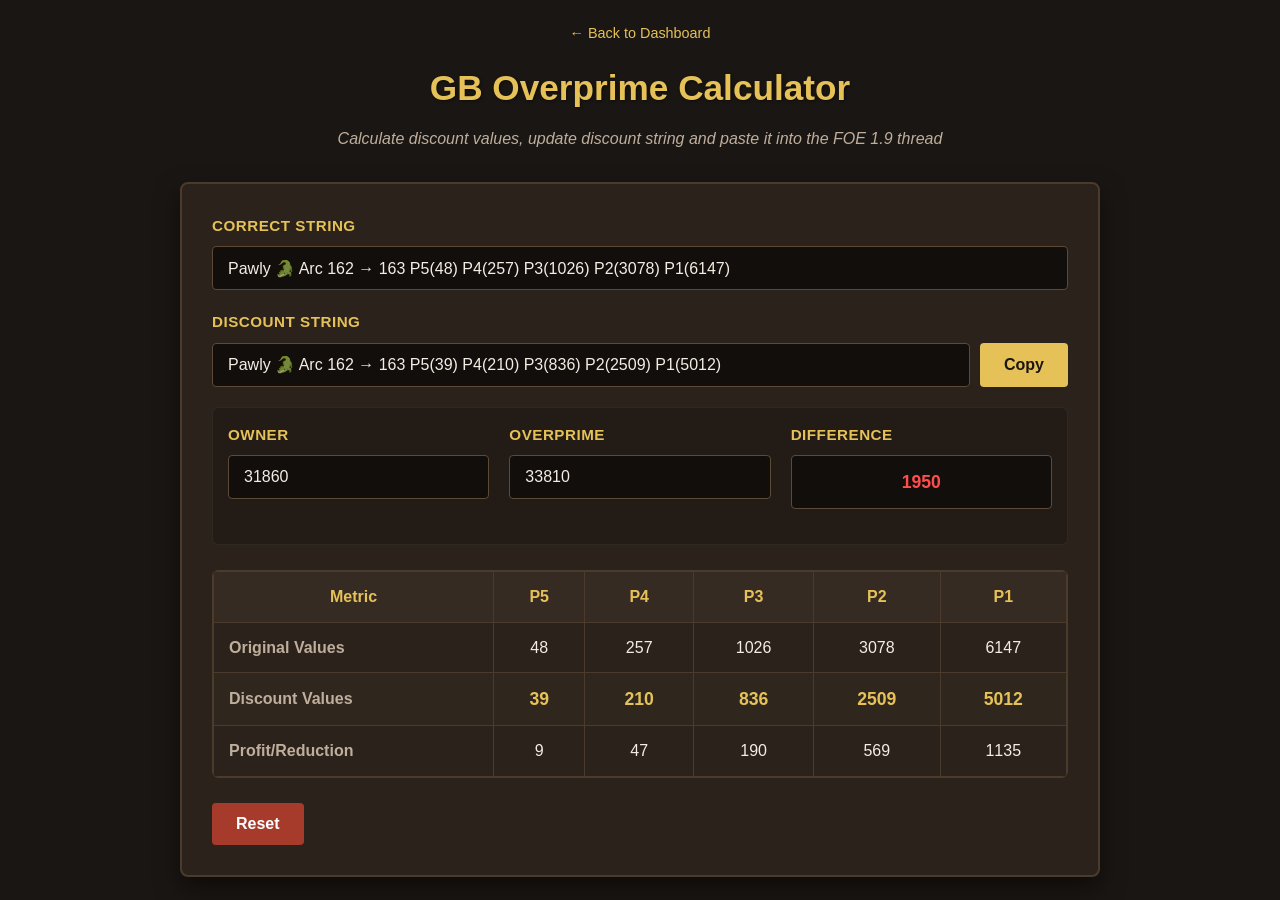
==== docs/overprime/index.html @ 69977936 "Aider implemetation of opcalc from python" ====
<!DOCTYPE html>
<html lang="en">
<head>
    <meta charset="UTF-8">
    <meta name="viewport" content="width=device-width, initial-scale=1.0">
    <title>GB Overprime Calculator</title>
    <link rel="stylesheet" href="overprime.css">
</head>
<body>
    <div class="container">
        <header>
            <a href="../index.html" class="back-link">&larr; Back to Dashboard</a>
            <h1>GB Overprime Calculator</h1>
            <p class="subtitle">Calculate discount values, update discount string and paste it into the FOE 1.9 thread</p>
        </header>

        <main class="calculator-card">
            <!-- Input Section -->
            <div class="form-group">
                <label for="correctString">Correct String</label>
                <input type="text" id="correctString" placeholder="e.g., Pawly 🐊 Arc 162 → 163 P5(48) P4(257) P3(1026) P2(3078) P1(6147)">
            </div>

            <div class="form-group">
                <label for="discountString">Discount String</label>
                <div class="copy-input-container">
                    <input type="text" id="discountString" readonly placeholder="Generated discount string will appear here...">
                    <button id="btnCopy" class="btn btn-secondary">Copy</button>
                </div>
            </div>

            <!-- Target Info Row -->
            <div class="target-info-grid">
                <div class="form-group">
                    <label for="ownerVal">Owner</label>
                    <input type="number" id="ownerVal" value="31860">
                </div>
                <div class="form-group">
                    <label for="overprimeVal">Overprime</label>
                    <input type="number" id="overprimeVal" value="33810">
                </div>
                <div class="form-group">
                    <label>Difference</label>
                    <div id="differenceVal" class="difference-display">0</div>
                </div>
            </div>

            <!-- Values Table / Grid -->
            <div class="table-responsive">
                <table class="values-table">
                    <thead>
                        <tr>
                            <th>Metric</th>
                            <th>P5</th>
                            <th>P4</th>
                            <th>P3</th>
                            <th>P2</th>
                            <th>P1</th>
                        </tr>
                    </thead>
                    <tbody>
                        <tr>
                            <td class="row-label">Original Values</td>
                            <td id="orig-P5">0</td>
                            <td id="orig-P4">0</td>
                            <td id="orig-P3">0</td>
                            <td id="orig-P2">0</td>
                            <td id="orig-P1">0</td>
                        </tr>
                        <tr>
                            <td class="row-label">Discount Values</td>
                            <td id="disc-P5" class="highlight-discount">0</td>
                            <td id="disc-P4" class="highlight-discount">0</td>
                            <td id="disc-P3" class="highlight-discount">0</td>
                            <td id="disc-P2" class="highlight-discount">0</td>
                            <td id="disc-P1" class="highlight-discount">0</td>
                        </tr>
                        <tr>
                            <td class="row-label">Profit/Reduction</td>
                            <td id="profit-P5">0</td>
                            <td id="profit-P4">0</td>
                            <td id="profit-P3">0</td>
                            <td id="profit-P2">0</td>
                            <td id="profit-P1">0</td>
                        </tr>
                    </tbody>
                </table>
            </div>

            <!-- Actions -->
            <div class="actions-container">
                <button id="btnReset" class="btn btn-danger">Reset</button>
            </div>
        </main>
    </div>
    <script src="overprime.js"></script>
</body>
</html>
---- docs/overprime/overprime.css ----
:root {
    --bg-color: #1a1613;
    --card-bg: #2a221b;
    --border-color: #4a3b2c;
    --text-color: #f4ede4;
    --gold-primary: #e5c158;
    --gold-hover: #f3d982;
    --gold-dark: #a38025;
    --danger-color: #a63a2b;
    --danger-hover: #c94a38;
    --input-bg: #120e0c;
    --input-border: #5c4a37;
    --table-header-bg: #362b22;
    --table-row-alt: #2f261e;
}

* {
    box-sizing: border-box;
}

body {
    margin: 0;
    font-family: 'Segoe UI', Tahoma, Geneva, Verdana, sans-serif;
    background-color: var(--bg-color);
    color: var(--text-color);
    line-height: 1.6;
}

.container {
    max-width: 960px;
    margin: 0 auto;
    padding: 20px;
}

header {
    margin-bottom: 30px;
    text-align: center;
}

.back-link {
    color: var(--gold-primary);
    text-decoration: none;
    font-size: 0.9rem;
    display: inline-block;
    margin-bottom: 15px;
    transition: color 0.2s;
}

.back-link:hover {
    color: var(--gold-hover);
}

h1 {
    color: var(--gold-primary);
    margin: 0 0 10px 0;
    font-size: 2.2rem;
    text-shadow: 1px 1px 3px rgba(0, 0, 0, 0.5);
}

.subtitle {
    color: #bfae9c;
    margin: 0;
    font-style: italic;
    font-size: 1rem;
}

.calculator-card {
    background-color: var(--card-bg);
    border: 2px solid var(--border-color);
    border-radius: 8px;
    padding: 30px;
    box-shadow: 0 10px 25px rgba(0, 0, 0, 0.5);
}

.form-group {
    margin-bottom: 20px;
    display: flex;
    flex-direction: column;
}

.form-group label {
    font-weight: bold;
    color: var(--gold-primary);
    margin-bottom: 8px;
    font-size: 0.95rem;
    text-transform: uppercase;
    letter-spacing: 0.5px;
}

input[type="text"],
input[type="number"] {
    background-color: var(--input-bg);
    border: 1px solid var(--input-border);
    color: var(--text-color);
    padding: 12px 15px;
    border-radius: 4px;
    font-size: 1rem;
    transition: border-color 0.2s, box-shadow 0.2s;
    width: 100%;
}

input[type="text"]:focus,
input[type="number"]:focus {
    outline: none;
    border-color: var(--gold-primary);
    box-shadow: 0 0 5px rgba(229, 193, 88, 0.4);
}

.copy-input-container {
    display: flex;
    gap: 10px;
}

.copy-input-container input {
    flex-grow: 1;
}

.target-info-grid {
    display: grid;
    grid-template-columns: repeat(auto-fit, minmax(150px, 1fr));
    gap: 20px;
    margin-bottom: 25px;
    background-color: rgba(0, 0, 0, 0.15);
    padding: 15px;
    border-radius: 6px;
    border: 1px solid rgba(255, 255, 255, 0.05);
}

.difference-display {
    background-color: var(--input-bg);
    border: 1px solid var(--input-border);
    color: #ff4d4d;
    padding: 12px 15px;
    border-radius: 4px;
    font-size: 1.1rem;
    font-weight: bold;
    text-align: center;
}

.table-responsive {
    overflow-x: auto;
    margin-bottom: 25px;
    border: 1px solid var(--border-color);
    border-radius: 6px;
}

.values-table {
    width: 100%;
    border-collapse: collapse;
    text-align: center;
}

.values-table th,
.values-table td {
    padding: 12px 15px;
    border: 1px solid var(--border-color);
}

.values-table th {
    background-color: var(--table-header-bg);
    color: var(--gold-primary);
    font-weight: bold;
}

.values-table tr:nth-child(even) {
    background-color: var(--table-row-alt);
}

.row-label {
    text-align: left;
    font-weight: bold;
    color: #bfae9c;
}

.highlight-discount {
    color: var(--gold-primary);
    font-weight: bold;
    font-size: 1.1rem;
}

.actions-container {
    display: flex;
    justify-content: flex-start;
    gap: 15px;
}

.btn {
    padding: 12px 24px;
    font-size: 1rem;
    font-weight: bold;
    border: none;
    border-radius: 4px;
    cursor: pointer;
    transition: background-color 0.2s, transform 0.1s;
}

.btn:active {
    transform: scale(0.98);
}

.btn-secondary {
    background-color: var(--gold-primary);
    color: #1a1613;
}

.btn-secondary:hover {
    background-color: var(--gold-hover);
}

.btn-danger {
    background-color: var(--danger-color);
    color: white;
}

.btn-danger:hover {
    background-color: var(--danger-hover);
}

@media (max-width: 600px) {
    .calculator-card {
        padding: 15px;
    }
    .target-info-grid {
        grid-template-columns: 1fr;
    }
    .copy-input-container {
        flex-direction: column;
    }
    .copy-input-container button {
        width: 100%;
    }
}
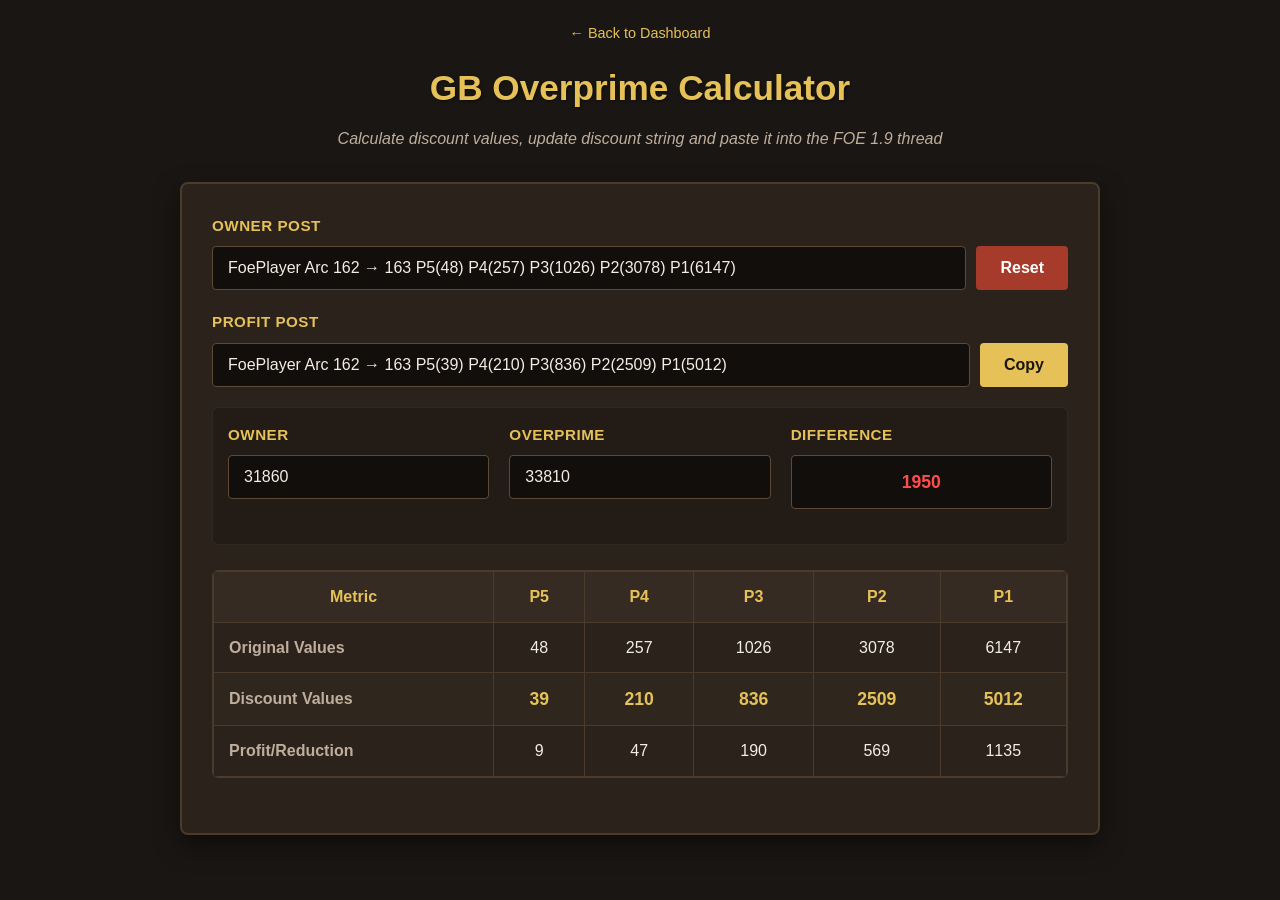
==== commit ae7444f1: "Move the reset button, Change filed names." ====
--- a/docs/overprime/index.html
+++ b/docs/overprime/index.html
@@ -17,12 +17,15 @@
         <main class="calculator-card">
             <!-- Input Section -->
             <div class="form-group">
-                <label for="correctString">Correct String</label>
-                <input type="text" id="correctString" placeholder="e.g., Pawly 🐊 Arc 162 → 163 P5(48) P4(257) P3(1026) P2(3078) P1(6147)">
+                <label for="correctString">Owner Post</label>
+                <div class="copy-input-container">
+                    <input type="text" id="correctString" placeholder="e.g., FoePlayer Arc 162 → 163 P5(48) P4(257) P3(1026) P2(3078) P1(6147)">
+                    <button id="btnReset" class="btn btn-danger">Reset</button>
+                </div>
             </div>
 
             <div class="form-group">
-                <label for="discountString">Discount String</label>
+                <label for="discountString">Profit Post</label>
                 <div class="copy-input-container">
                     <input type="text" id="discountString" readonly placeholder="Generated discount string will appear here...">
                     <button id="btnCopy" class="btn btn-secondary">Copy</button>
@@ -86,11 +89,6 @@
                     </tbody>
                 </table>
             </div>
-
-            <!-- Actions -->
-            <div class="actions-container">
-                <button id="btnReset" class="btn btn-danger">Reset</button>
-            </div>
         </main>
     </div>
     <script src="overprime.js"></script>
--- a/docs/overprime/overprime.css
+++ b/docs/overprime/overprime.css
@@ -178,12 +178,6 @@
     font-size: 1.1rem;
 }
 
-.actions-container {
-    display: flex;
-    justify-content: flex-start;
-    gap: 15px;
-}
-
 .btn {
     padding: 12px 24px;
     font-size: 1rem;
